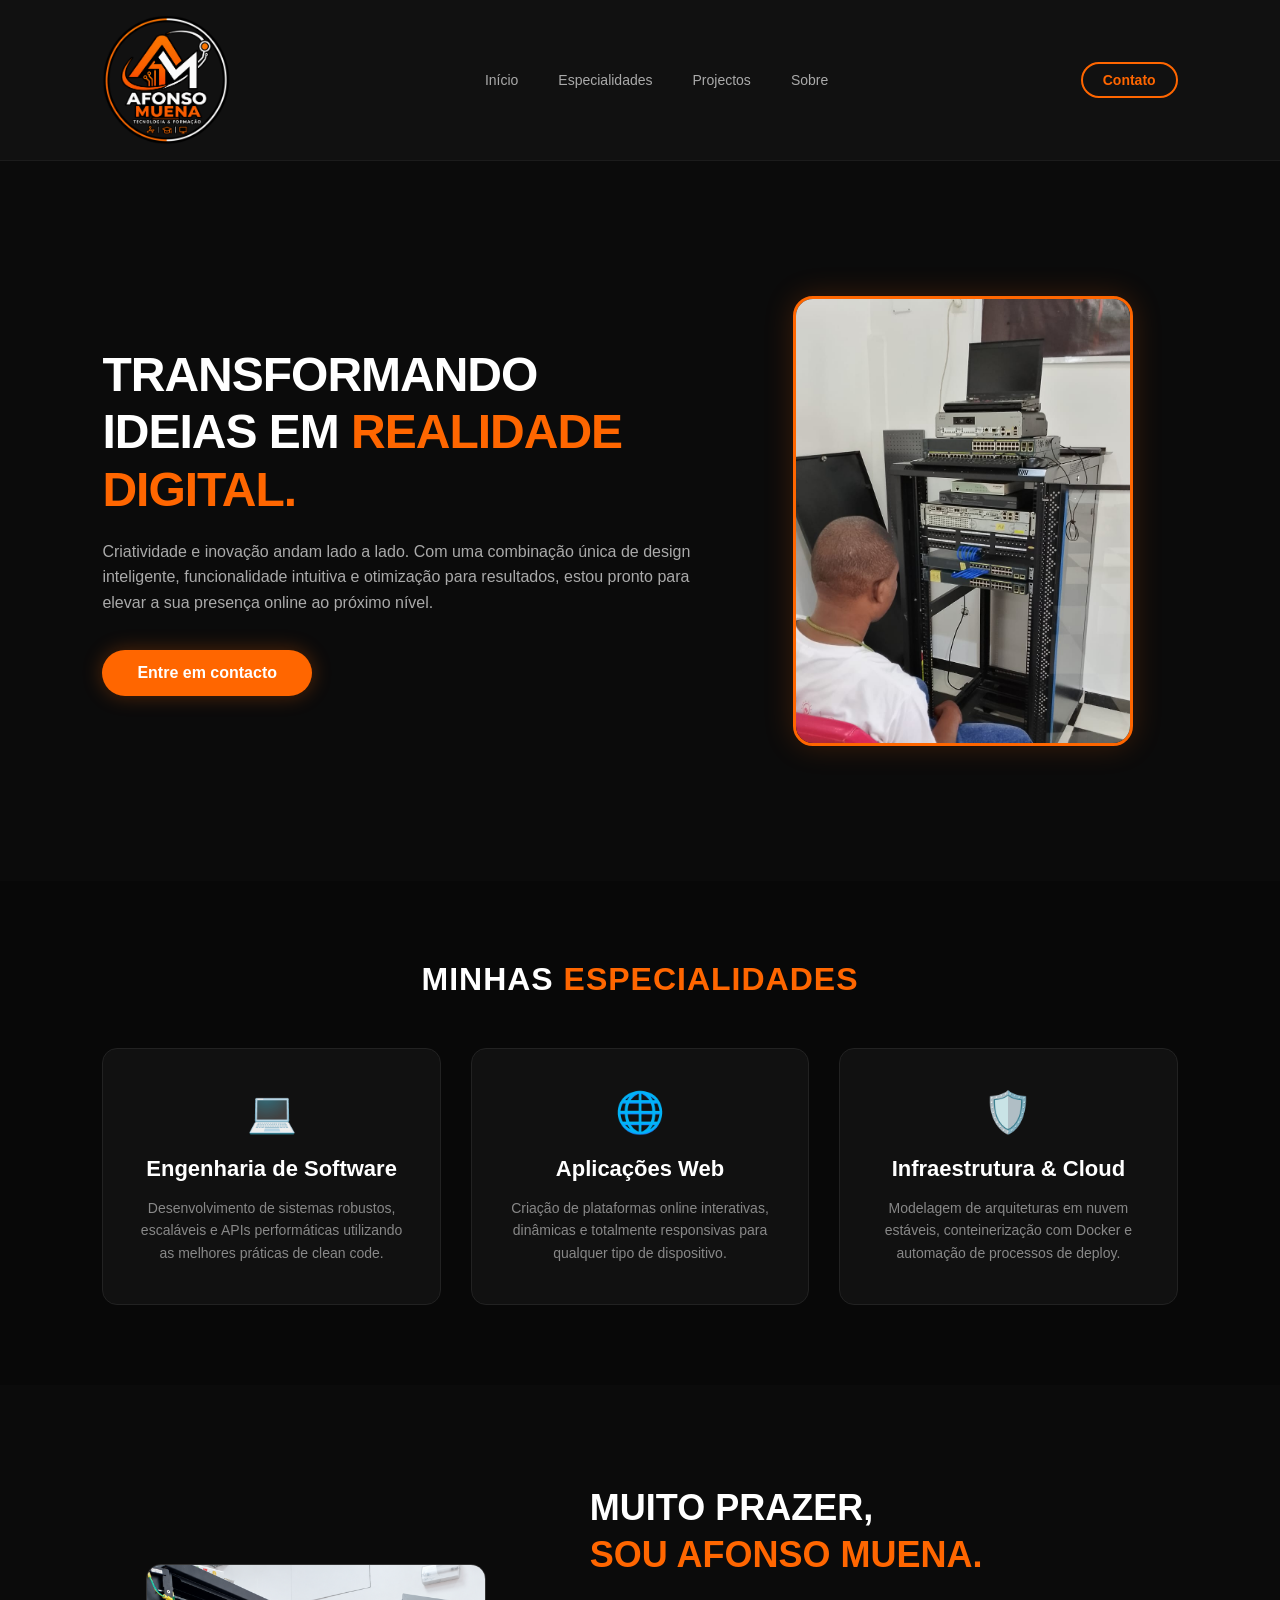
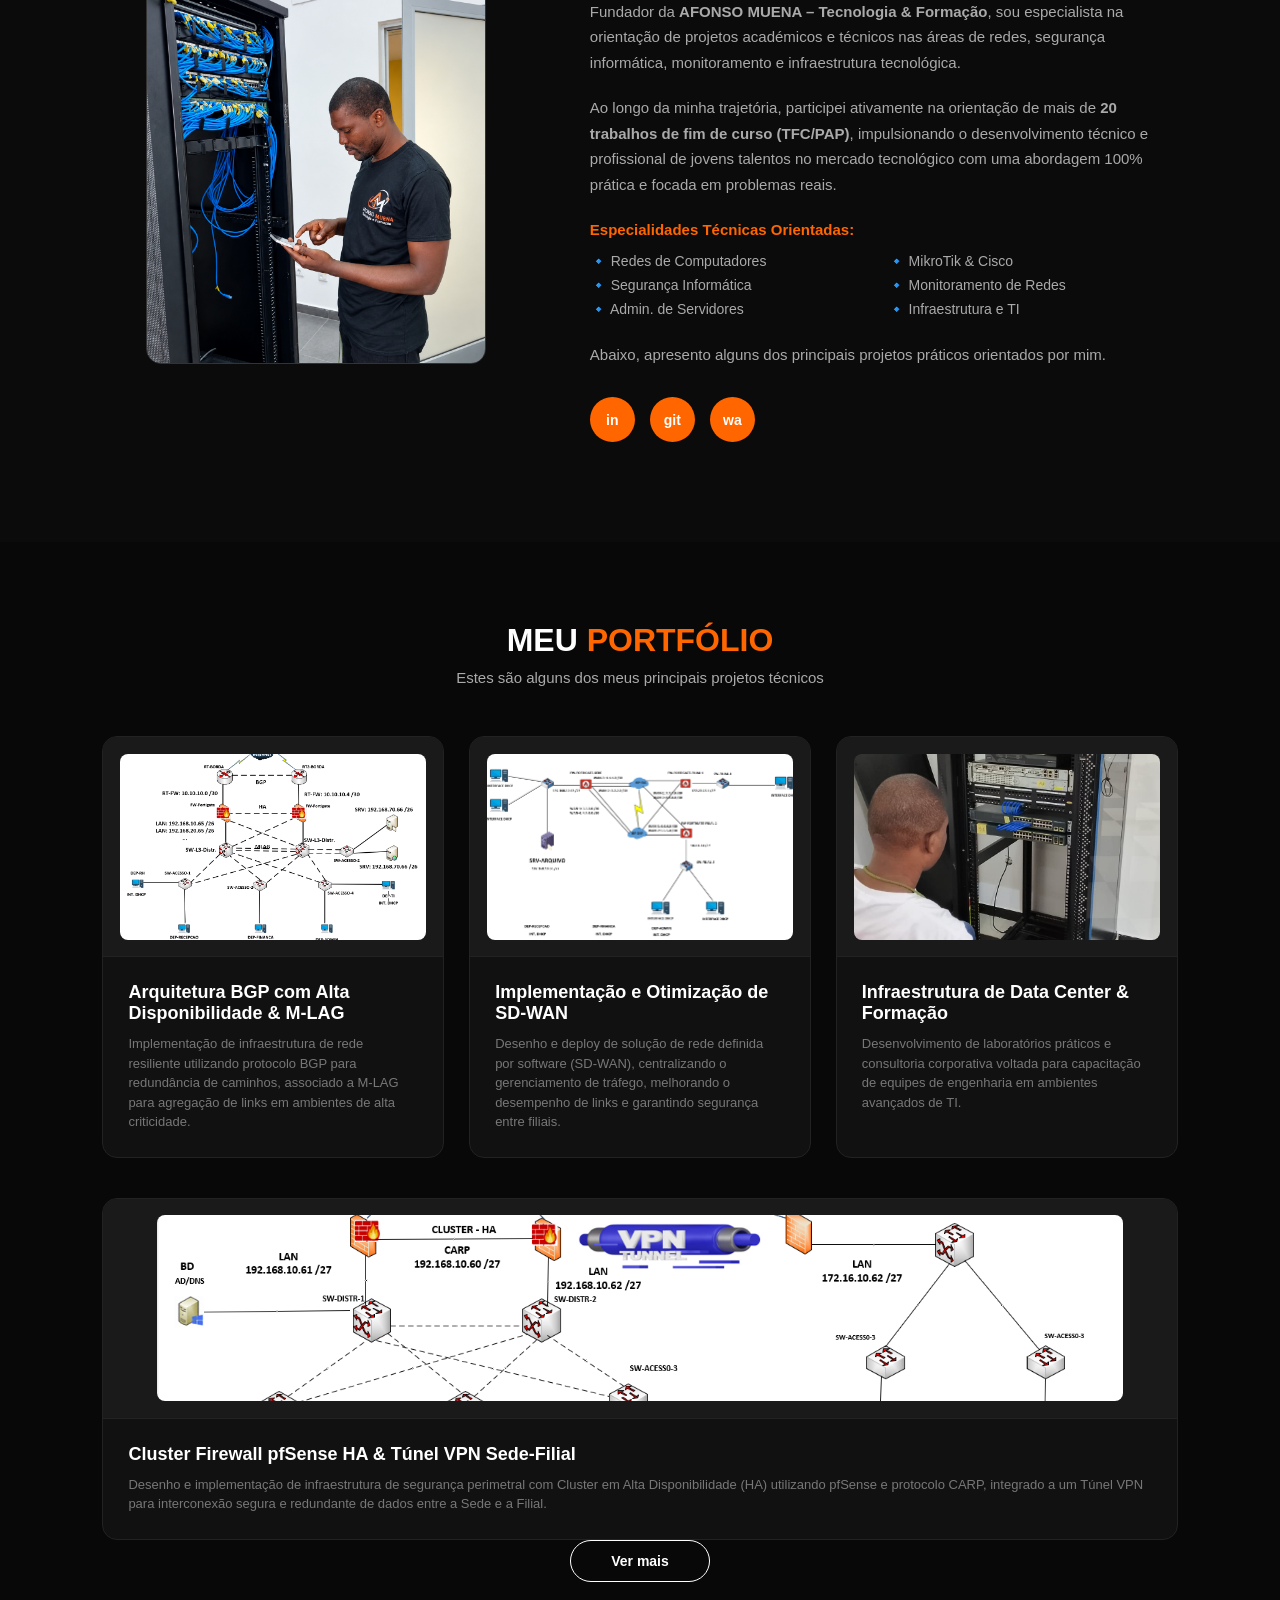
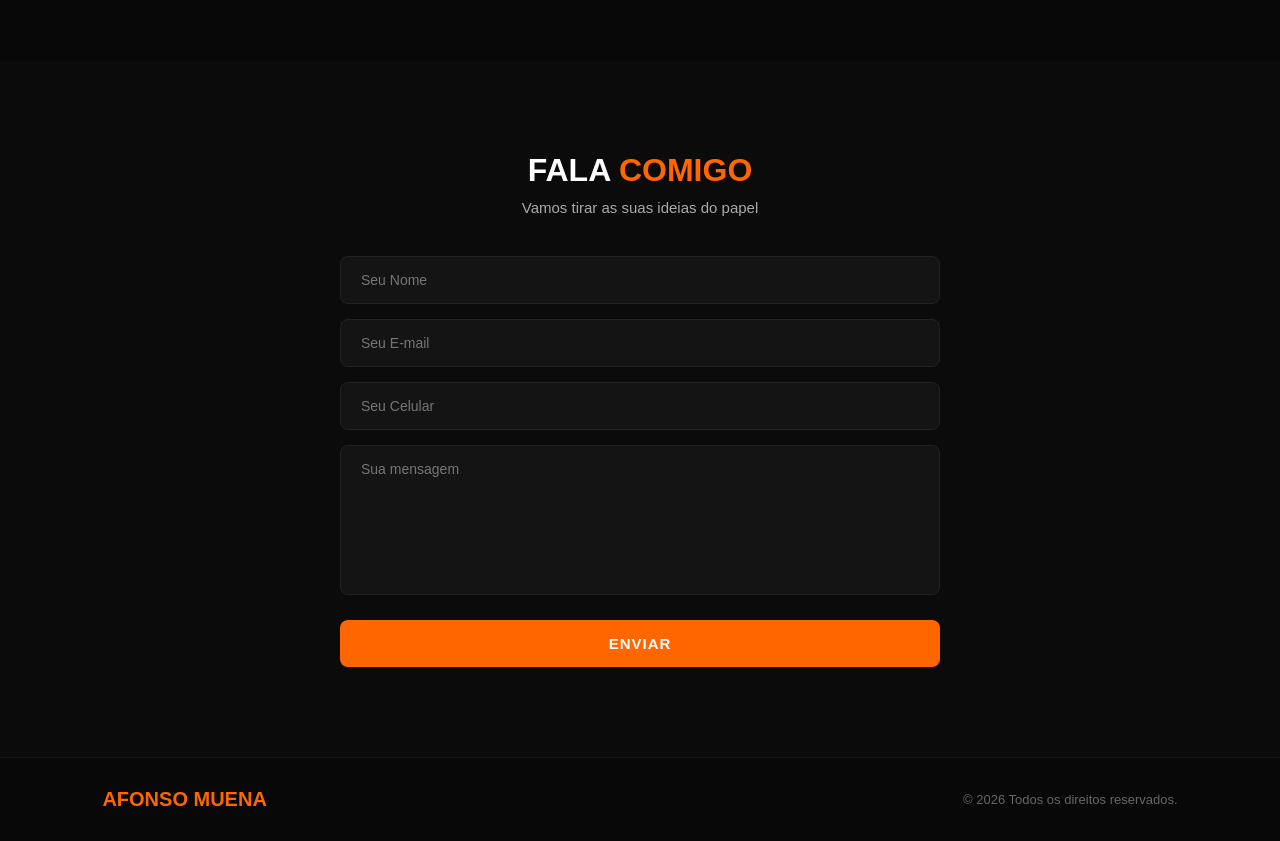
==== index.html @ 589cf961 "Update index.html" ====
<!DOCTYPE html>
<html lang="pt-br">
<head>
    <meta charset="UTF-8">
    <meta name="viewport" content="width=device-width, initial-scale=1.0">
    <title>AFONSO MUENA - Tecnologia & Formação</title>
    <link rel="stylesheet" href="style.css">
</head>
<body id="inicio">
    
        <!-- CABEÇALHO CORRIGIDO COM ÂNCORAS -->
    <header>
        <div class="interface"> 
            <div class="logo">
                <a href="#inicio">
                    <img src="images/imagem.png" alt="Logo da Afonso MUENA - Tecnologia">
                </a>
            </div>
        </div>

        <!-- Os links agora apontam exatamente para os IDs das seções de baixo -->
        <nav class="Menu-Desktop">
            <ul>
                <li><a href="#inicio">Início</a></li>
                <li><a href="#especialidades">Especialidades</a></li>
                <li><a href="#portfolio">Projectos</a></li>
                <li><a href="#sobre">Sobre</a></li>
            </ul>
        </nav>

        <div class="btn-contato"> 
            <a href="#contato">
                <button type="button">Contato</button>
            </a>
        </div>
    </header>

    <main>
        <!-- SEÇÃO PRINCIPAL (HERO) -->
        <section class="hero-section">
            <div class="hero-text">
                <h1>TRANSFORMANDO IDEIAS EM <span>REALIDADE DIGITAL.</span></h1>
                <p>Criatividade e inovação andam lado a lado. Com uma combinação única de design inteligente, funcionalidade intuitiva e otimização para resultados, estou pronto para elevar a sua presença online ao próximo nível.</p>
                <!-- Botão configurado para rolar direto até o formulário -->
                <a href="#contato">
                    <button class="btn-hero" type="button">Entre em contacto</button>
                </a>
            </div>

            <div class="hero-image">
                <div class="profile-bg">
                    <img src="images/perfil.png" alt="Afonso Muena trabalhando com infraestrutura de TI">
                </div>
            </div>
        </section>


        <section class="especialidades-section" id="especialidades">
            <h2>MINHAS <span>ESPECIALIDADES</span></h2>
            <div class="cards-container">
                <div class="card">
                    <div class="icon">💻</div>
                    <h3>Engenharia de Software</h3>
                    <p>Desenvolvimento de sistemas robustos, escaláveis e APIs performáticas utilizando as melhores práticas de clean code.</p>
                </div>
                <div class="card">
                    <div class="icon">🌐</div>
                    <h3>Aplicações Web</h3>
                    <p>Criação de plataformas online interativas, dinâmicas e totalmente responsivas para qualquer tipo de dispositivo.</p>
                </div>
                <div class="card">
                    <div class="icon">🛡️</div>
                    <h3>Infraestrutura & Cloud</h3>
                    <p>Modelagem de arquiteturas em nuvem estáveis, conteinerização com Docker e automação de processos de deploy.</p>
                </div>
            </div>
        </section>

                <!-- SEÇÃO SOBRE (SOBRE O CEO) -->
                <!-- SEÇÃO SOBRE COM LINKS CONFIGURADOS -->
        <section class="sobre-section" id="sobre">
            <div class="sobre-image">
                <div class="sobre-img-container">
                    <img src="images/perfil2.png" alt="Afonso Muena - Engenheiro Informático e de Redes">
                </div>
            </div>

            <div class="sobre-text">
                <h2>MUITO PRAZER,<br><span>SOU AFONSO MUENA.</span></h2>
               <p>Fundador da <strong>AFONSO MUENA – Tecnologia & Formação</strong>, sou especialista na orientação de projetos académicos e técnicos nas áreas de redes, segurança informática, monitoramento e infraestrutura tecnológica.</p>
                <p>Ao longo da minha trajetória, participei ativamente na orientação de mais de <strong>20 trabalhos de fim de curso (TFC/PAP)</strong>, impulsionando o desenvolvimento técnico e profissional de jovens talentos no mercado tecnológico com uma abordagem 100% prática e focada em problemas reais.</p>
                
                <p style="margin-bottom: 10px; color: #ff6600; font-weight: 600;">Especialidades Técnicas Orientadas:</p>
                <ul style="list-style: none; display: grid; grid-template-columns: 1fr 1fr; gap: 8px; color: #aaaaaa; font-size: 14px; margin-bottom: 25px;">
                    <li>🔹 Redes de Computadores</li>
                    <li>🔹 MikroTik & Cisco</li>
                    <li>🔹 Segurança Informática</li>
                    <li>🔹 Monitoramento de Redes</li>
                    <li>🔹 Admin. de Servidores</li>
                    <li>🔹 Infraestrutura e TI</li>
                </ul>

                <p>Abaixo, apresento alguns dos principais projetos práticos orientados por mim.</p>

               <div class="social-icons">
                    <!-- Links das suas redes sociais -->
                    <a href="https://linkedin.com" target="_blank" title="LinkedIn">in</a>
                    <a href="https://github.com" target="_blank" title="GitHub">git</a>
                    
                    <!-- Link do WhatsApp oficial sem erros com o seu número de Angola -->
                    <a href="https://wa.me/244937563681" target="_blank" title="WhatsApp">wa</a>
                </div>

            </div>
        </section>



                <section class="portfolio-section" id="portfolio">
            <h2>MEU <span>PORTFÓLIO</span></h2>
            <p class="portfolio-subtitle">Estes são alguns dos meus principais projetos técnicos</p>
            
            <div class="portfolio-grid">
                <!-- Projeto 1: BGP & HA -->
                <div class="portfolio-item">
                    <div class="portfolio-thumb">
                        <img src="images/proj1.png" alt="Topologia BGP, Alta Disponibilidade e M-LAG">
                    </div>
                    <div class="portfolio-content">
                        <h3>Arquitetura BGP com Alta Disponibilidade & M-LAG</h3>
                        <p>Implementação de infraestrutura de rede resiliente utilizando protocolo BGP para redundância de caminhos, associado a M-LAG para agregação de links em ambientes de alta criticidade.</p>
                    </div>
                </div>

                <!-- Projeto 2: SD-WAN -->
                <div class="portfolio-item">
                    <div class="portfolio-thumb">
                        <img src="images/proj2.png" alt="Topologia de Rede SD-WAN">
                    </div>
                    <div class="portfolio-content">
                        <h3>Implementação e Otimização de SD-WAN</h3>
                        <p>Desenho e deploy de solução de rede definida por software (SD-WAN), centralizando o gerenciamento de tráfego, melhorando o desempenho de links e garantindo segurança entre filiais.</p>
                    </div>
                </div>

                <!-- Projeto 3: Formação/TI (Mantido como um terceiro pilar para o layout) -->
                <div class="portfolio-item">
                    <div class="portfolio-thumb">
                        <img src="images/perfil.png" alt="Infraestrutura e Formação Tecnológica">
                    </div>
                    <div class="portfolio-content">
                        <h3>Infraestrutura de Data Center & Formação</h3>
                        <p>Desenvolvimento de laboratórios práticos e consultoria corporativa voltada para capacitação de equipes de engenharia em ambientes avançados de TI.</p>
                    </div>
                </div>
            </div>
            <!-- Projeto 3: Cluster pfSense HA & VPN Sede-Filial -->
                <div class="portfolio-item">
                    <div class="portfolio-thumb">
                        <img src="images/proj3.png" alt="Topologia Cluster HA pfSense e Túnel VPN Sede-Filial">
                    </div>
                    <div class="portfolio-content">
                        <h3>Cluster Firewall pfSense HA & Túnel VPN Sede-Filial</h3>
                        <p>Desenho e implementação de infraestrutura de segurança perimetral com Cluster em Alta Disponibilidade (HA) utilizando pfSense e protocolo CARP, integrado a um Túnel VPN para interconexão segura e redundante de dados entre a Sede e a Filial.</p>
                    </div>
                </div>


            <button class="btn-ver-mais" type="button">Ver mais</button>
        </section>

        <section class="contato-section" id="contato">
            <h2>FALA <span>COMIGO</span></h2>
            <p>Vamos tirar as suas ideias do papel</p>
            
            <!-- Formulário configurado com o serviço FormSubmit conectado ao seu Gmail -->
            <form class="form-container" action="https://formsubmit.co" method="POST">
                
                <!-- Configurações extras obrigatórias do serviço -->
                <input type="hidden" name="_next" value="https://github.io">
                <input type="hidden" name="_captcha" value="false">

                <!-- Campos do formulário -->
                <input type="text" name="nome" placeholder="Seu Nome" required>
                <input type="email" name="email" placeholder="Seu E-mail" required>
                <input type="tel" name="celular" placeholder="Seu Celular">
                <textarea name="mensagem" placeholder="Sua mensagem" required></textarea>
                
                <button class="btn-enviar" type="submit">Enviar</button>
            </form>
        </section>
    </main>

    <footer>
        <div class="footer-logo">AFONSO MUENA</div>
        <p>&copy; 2026 Todos os direitos reservados.</p>
    </footer>

</body>
</html>
---- style.css ----
/* ==========================================================================
   CONFIGURAÇÕES GERAIS, CABEÇALHO E HERO
   ========================================================================== */
* {
    margin: 0;
    padding: 0;
    box-sizing: border-box;
    font-family: 'Segoe UI', Tahoma, Geneva, Verdana, sans-serif;
    scroll-behavior: smooth;
}

body {
    background-color: #0b0b0b;
    color: #ffffff;
    overflow-x: hidden;
}

header {
    display: flex;
    align-items: center;
    justify-content: space-between;
    padding: 15px 8%;
    background-color: #111111;
    border-bottom: 1px solid #1c1c1c;
    position: sticky;
    top: 0;
    z-index: 1000;
}

.logo img {
    max-width: 130px; 
    height: auto;
    display: block;
}

.Menu-Desktop ul {
    display: flex;
    list-style: none;
}

.Menu-Desktop ul li {
    margin: 0 20px;
}

.Menu-Desktop ul li a {
    color: #aaaaaa;
    text-decoration: none;
    font-size: 14px;
    font-weight: 500;
    transition: color 0.3s ease;
}

.Menu-Desktop ul li a:hover {
    color: #ff6600;
}

.btn-contato button {
    background-color: transparent;
    color: #ff6600;
    border: 2px solid #ff6600;
    padding: 8px 20px;
    font-size: 14px;
    font-weight: 600;
    border-radius: 30px;
    cursor: pointer;
    transition: all 0.3s ease;
}

.btn-contato button:hover {
    background-color: #ff6600;
    color: #ffffff;
    box-shadow: 0 0 15px rgba(255, 102, 0, 0.4);
}

.hero-section {
    display: flex;
    align-items: center;
    justify-content: space-between;
    padding: 80px 8%;
    min-height: 80vh;
    gap: 40px;
}

.hero-text {
    max-width: 55%;
}

.hero-text h1 {
    font-size: 48px;
    font-weight: 800;
    line-height: 1.2;
    margin-bottom: 20px;
    letter-spacing: -1px;
}

.hero-text h1 span {
    color: #ff6600;
}

.hero-text p {
    color: #aaaaaa;
    font-size: 16px;
    line-height: 1.6;
    margin-bottom: 35px;
}

.btn-hero {
    background-color: #ff6600;
    color: #ffffff;
    border: none;
    padding: 14px 35px;
    font-size: 16px;
    font-weight: 700;
    border-radius: 30px;
    cursor: pointer;
    box-shadow: 0 0 20px rgba(255, 102, 0, 0.3);
    transition: background 0.3s ease, transform 0.2s ease;
}

.btn-hero:hover {
    background-color: #e65c00;
    transform: translateY(-2px);
}

.hero-image {
    display: flex;
    justify-content: center;
    align-items: center;
    width: 40%;
}

.profile-bg {
    width: 340px;
    height: 450px;
    background-color: #111111;
    border: 3px solid #ff6600;
    border-radius: 20px;
    overflow: hidden;
    box-shadow: 0 0 30px rgba(255, 102, 0, 0.2);
}

.profile-bg img {
    width: 100%;
    height: 100%;
    object-fit: cover;
    object-position: center top;
}

/* ==========================================================================
   SEÇÕES ESPECIALIDADES, SOBRE, PORTFÓLIO E CONTACTO
   ========================================================================== */
.especialidades-section {
    padding: 80px 8%;
    text-align: center;
    background-color: #080808;
}

.especialidades-section h2 {
    font-size: 32px;
    font-weight: 700;
    margin-bottom: 50px;
    letter-spacing: 1px;
}

.especialidades-section h2 span {
    color: #ff6600;
}

.cards-container {
    display: flex;
    justify-content: space-between;
    gap: 30px;
    flex-wrap: wrap;
}

.card {
    background-color: #111111;
    border: 1px solid #222222;
    border-radius: 15px;
    padding: 40px 30px;
    flex: 1;
    min-width: 250px;
    transition: all 0.3s ease;
    text-align: center;
}

.card:hover {
    border-color: #ff6600;
    transform: translateY(-5px);
    box-shadow: 0 10px 20px rgba(255, 102, 0, 0.05);
}

.card .icon {
    font-size: 40px;
    color: #ff6600;
    margin-bottom: 20px;
}

.card h3 {
    font-size: 22px;
    margin-bottom: 15px;
    font-weight: 600;
}

.card p {
    color: #888888;
    font-size: 14px;
    line-height: 1.6;
}

.sobre-section {
    display: flex;
    align-items: center;
    justify-content: space-between;
    padding: 100px 8%;
    background-color: #0b0b0b;
    gap: 60px;
}

.sobre-image {
    width: 40%;
    display: flex;
    justify-content: center;
}

.sobre-img-container {
    width: 340px;
    height: 400px;
    background-color: #1e1e1e;
    border-radius: 15px;
    overflow: hidden;
    border: 1px solid #333;
}

.sobre-img-container img {
    width: 100%;
    height: 100%;
    object-fit: cover;
}

.sobre-text {
    width: 55%;
}

.sobre-text h2 {
    font-size: 36px;
    font-weight: 800;
    line-height: 1.3;
    margin-bottom: 20px;
}

.sobre-text h2 span {
    color: #ff6600;
}

.sobre-text p {
    color: #aaaaaa;
    font-size: 15px;
    line-height: 1.7;
    margin-bottom: 20px;
}

.social-icons {
    display: flex;
    gap: 15px;
    margin-top: 30px;
}

.social-icons a {
    display: flex;
    align-items: center;
    justify-content: center;
    width: 45px;
    height: 45px;
    background-color: #ff6600;
    color: #ffffff;
    border-radius: 50%;
    text-decoration: none;
    font-weight: bold;
    font-size: 14px;
    transition: all 0.3s ease;
}

.social-icons a:hover {
    background-color: #ffffff;
    color: #ff6600;
    transform: scale(1.1);
}

.portfolio-section {
    padding: 80px 8%;
    text-align: center;
    background-color: #080808;
}

.portfolio-section h2 {
    font-size: 32px;
    font-weight: 700;
    margin-bottom: 10px;
}

.portfolio-section h2 span {
    color: #ff6600;
}

.portfolio-subtitle {
    color: #aaaaaa;
    font-size: 15px;
    margin-bottom: 50px;
}

.portfolio-grid {
    display: flex;
    justify-content: space-between;
    gap: 25px;
    flex-wrap: wrap;
    margin-bottom: 40px;
}

.portfolio-item {
    background-color: #111111;
    border: 1px solid #222222;
    border-radius: 15px;
    overflow: hidden;
    flex: 1;
    min-width: 280px;
    transition: all 0.3s ease;
}

.portfolio-item:hover {
    transform: translateY(-5px);
    border-color: #ff6600;
}

.portfolio-thumb {
    width: 100%;
    height: 220px;
    background-color: #1a1a1a;
    border-bottom: 1px solid #222;
    overflow: hidden;
    display: flex;
    align-items: center;
    justify-content: center;
}

.portfolio-thumb img {
    width: 90%;
    height: 85%;
    object-fit: cover;
    border-radius: 8px;
}

.portfolio-content {
    padding: 25px;
    text-align: left;
}

.portfolio-content h3 {
    font-size: 18px;
    margin-bottom: 10px;
}

.portfolio-content p {
    color: #777777;
    font-size: 13px;
    line-height: 1.5;
}

.btn-ver-mais {
    background-color: transparent;
    color: #ffffff;
    border: 1px solid #ffffff;
    padding: 12px 40px;
    font-size: 14px;
    font-weight: 600;
    border-radius: 30px;
    cursor: pointer;
    transition: all 0.3s ease;
}

.btn-ver-mais:hover {
    background-color: #ffffff;
    color: #000000;
}

.contato-section {
    padding: 90px 8%;
    background-color: #0b0b0b;
    text-align: center;
}

.contato-section h2 {
    font-size: 32px;
    font-weight: 700;
    margin-bottom: 10px;
}

.contato-section h2 span {
    color: #ff6600;
}

.contato-section p {
    color: #aaaaaa;
    font-size: 15px;
    margin-bottom: 40px;
}

.form-container {
    max-width: 600px;
    margin: 0 auto;
    display: flex;
    flex-direction: column;
    gap: 15px;
}

.form-container input, .form-container textarea {
    width: 100%;
    padding: 15px 20px;
    background-color: #141414;
    border: 1px solid #222222;
    border-radius: 8px;
    color: #ffffff;
    font-size: 14px;
    outline: none;
    transition: border-color 0.3s ease;
}

.form-container input:focus, .form-container textarea:focus {
    border-color: #ff6600;
}

.form-container textarea {
    height: 150px;
    resize: none;
}

.btn-enviar {
    background-color: #ff6600;
    color: #ffffff;
    border: none;
    padding: 15px;
    font-size: 15px;
    font-weight: 700;
    border-radius: 8px;
    cursor: pointer;
    text-transform: uppercase;
    letter-spacing: 1px;
    transition: background 0.3s ease;
    margin-top: 10px;
}

.btn-enviar:hover {
    background-color: #e65c00;
}

footer {
    background-color: #080808;
    padding: 30px 8%;
    display: flex;
    justify-content: space-between;
    align-items: center;
    border-top: 1px solid #141414;
    flex-wrap: wrap;
    gap: 20px;
}

footer .footer-logo {
    font-size: 20px;
    font-weight: 800;
    color: #ff6600;
}

footer p {
    color: #666666;
    font-size: 13px;
}

/* ==========================================================================
   RESPONSIVIDADE COMPLETA PARA TELEMÓVEL
   ========================================================================== */
@media (max-width: 768px) {
    header {
        flex-direction: column;
        padding: 15px 5%;
        gap: 15px;
        text-align: center;
    }

    .Menu-Desktop ul {
        flex-wrap: wrap;
        justify-content: center;
        gap: 10px;
    }

    .Menu-Desktop ul li {
        margin: 0 10px;
    }

    .hero-section {
        flex-direction: column-reverse; /* Foto vai para cima, texto para baixo */
        padding: 40px 5%;
        text-align: center;
        gap: 30px;
    }

    .hero-text {
        max-width: 100%;
    }

    .hero-text h1 {
        font-size: 32px;
    }

    .hero-image {
        width: 100%;
    }

    .profile-bg {
        width: 260px;
        height: 350px;
    }

    .especialidades-section {
        padding: 50px 5%;
    }

    .cards-container {
        flex-direction: column;
        gap: 20px;
    }

    .sobre-section {
        flex-direction: column;
        padding: 50px 5%;
        text-align: center;
        gap: 30px;
    }

    .sobre-image, .sobre-text {
        width: 100%;
    }

    .sobre-img-container {
        width: 260px;
        height: 320px;
    }

    .social-icons {
        justify-content: center;
    }

    .portfolio-section {
        padding: 50px 5%;
    }

    .portfolio-grid {
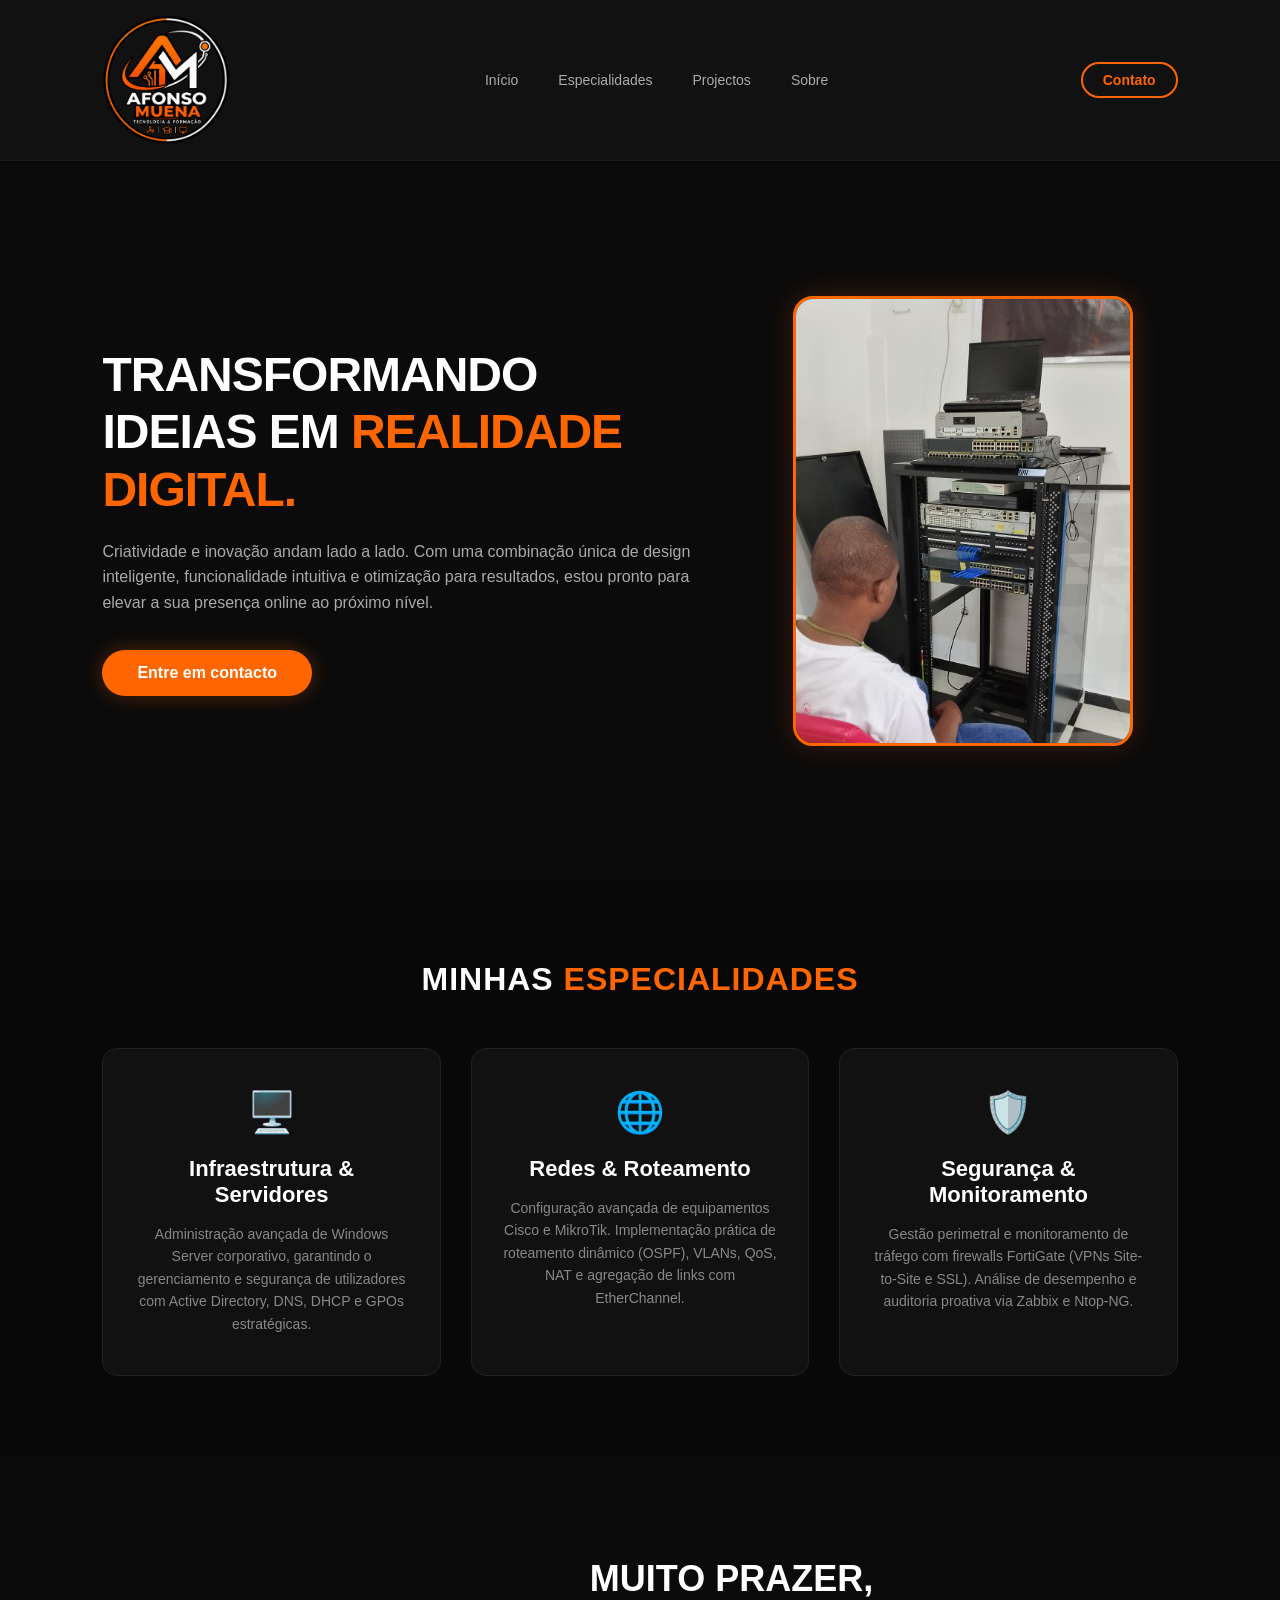
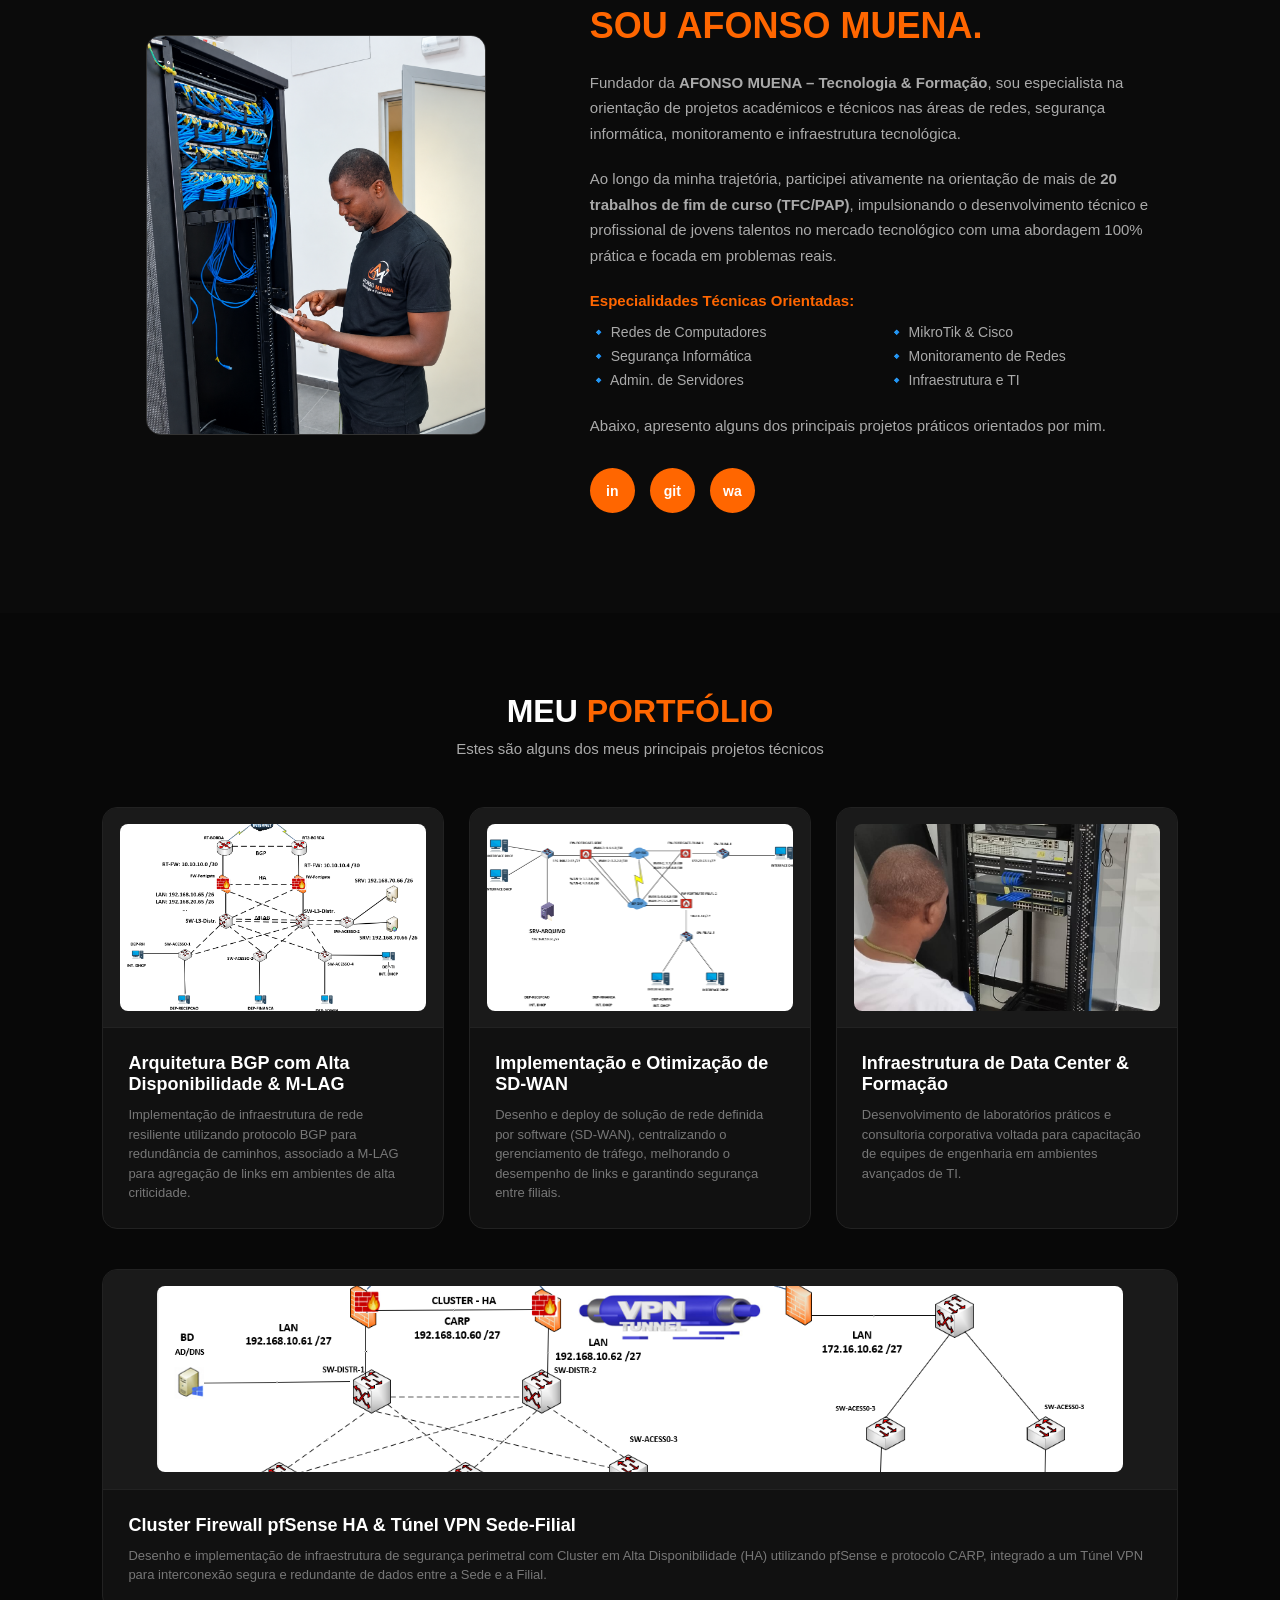
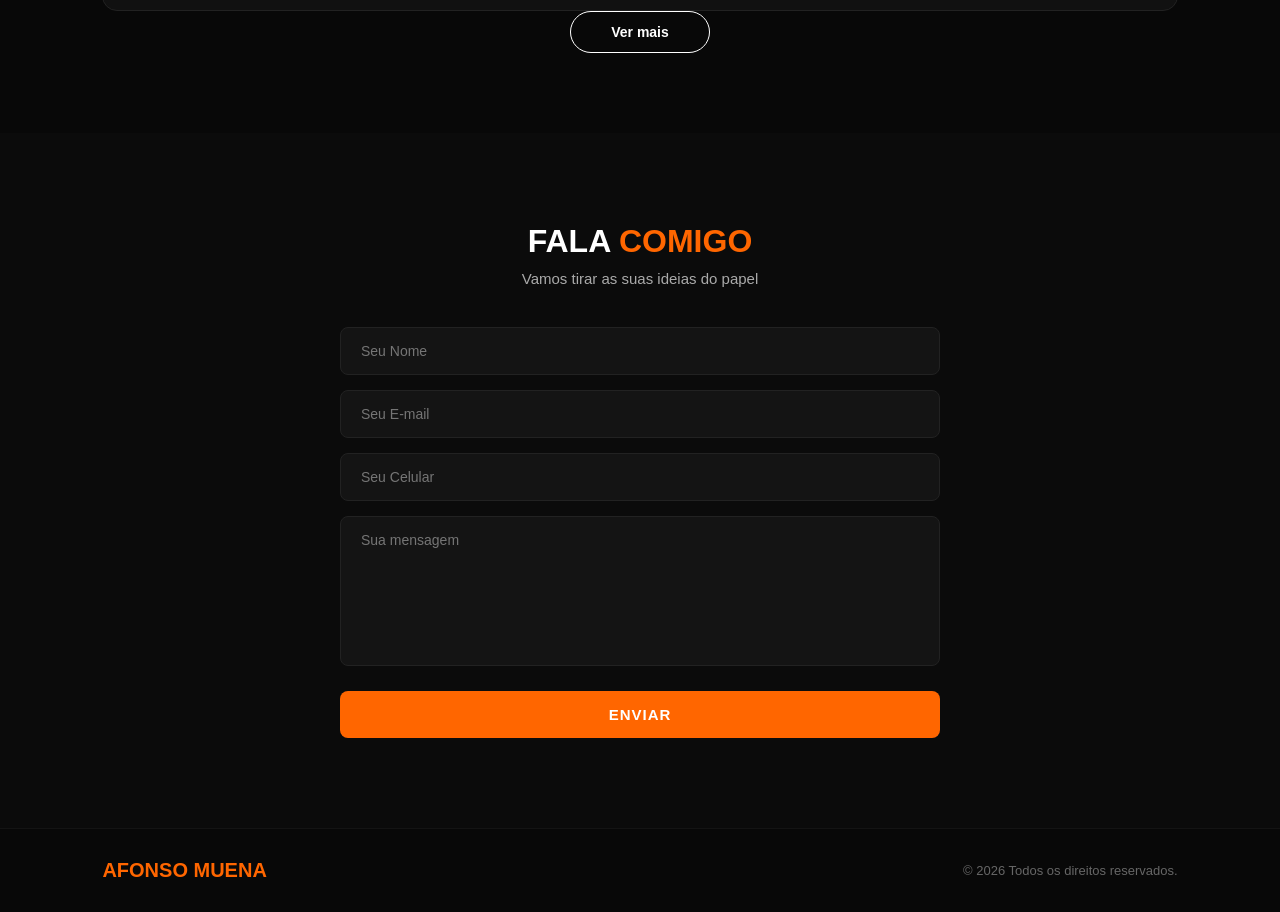
==== commit 06aac54c: "Update index.html" ====
--- a/index.html
+++ b/index.html
@@ -54,24 +54,30 @@
             </div>
         </section>
 
-
+                <!-- SEÇÃO MINHAS ESPECIALIDADES TOTALMENTE ALINHADA COM O SEU CV -->
         <section class="especialidades-section" id="especialidades">
             <h2>MINHAS <span>ESPECIALIDADES</span></h2>
+            
             <div class="cards-container">
+                <!-- Card 1: Infraestrutura e Servidores -->
                 <div class="card">
-                    <div class="icon">💻</div>
-                    <h3>Engenharia de Software</h3>
-                    <p>Desenvolvimento de sistemas robustos, escaláveis e APIs performáticas utilizando as melhores práticas de clean code.</p>
-                </div>
+                    <div class="icon">🖥️</div>
+                    <h3>Infraestrutura & Servidores</h3>
+                    <p>Administração avançada de Windows Server corporativo, garantindo o gerenciamento e segurança de utilizadores com Active Directory, DNS, DHCP e GPOs estratégicas.</p>
+                </div>
+
+                <!-- Card 2: Engenharia de Redes & Roteamento -->
                 <div class="card">
                     <div class="icon">🌐</div>
-                    <h3>Aplicações Web</h3>
-                    <p>Criação de plataformas online interativas, dinâmicas e totalmente responsivas para qualquer tipo de dispositivo.</p>
-                </div>
+                    <h3>Redes & Roteamento</h3>
+                    <p>Configuração avançada de equipamentos Cisco e MikroTik. Implementação prática de roteamento dinâmico (OSPF), VLANs, QoS, NAT e agregação de links com EtherChannel.</p>
+                </div>
+
+                <!-- Card 3: Segurança Digital & Monitoramento -->
                 <div class="card">
                     <div class="icon">🛡️</div>
-                    <h3>Infraestrutura & Cloud</h3>
-                    <p>Modelagem de arquiteturas em nuvem estáveis, conteinerização com Docker e automação de processos de deploy.</p>
+                    <h3>Segurança & Monitoramento</h3>
+                    <p>Gestão perimetral e monitoramento de tráfego com firewalls FortiGate (VPNs Site-to-Site e SSL). Análise de desempenho e auditoria proativa via Zabbix e Ntop-NG.</p>
                 </div>
             </div>
         </section>
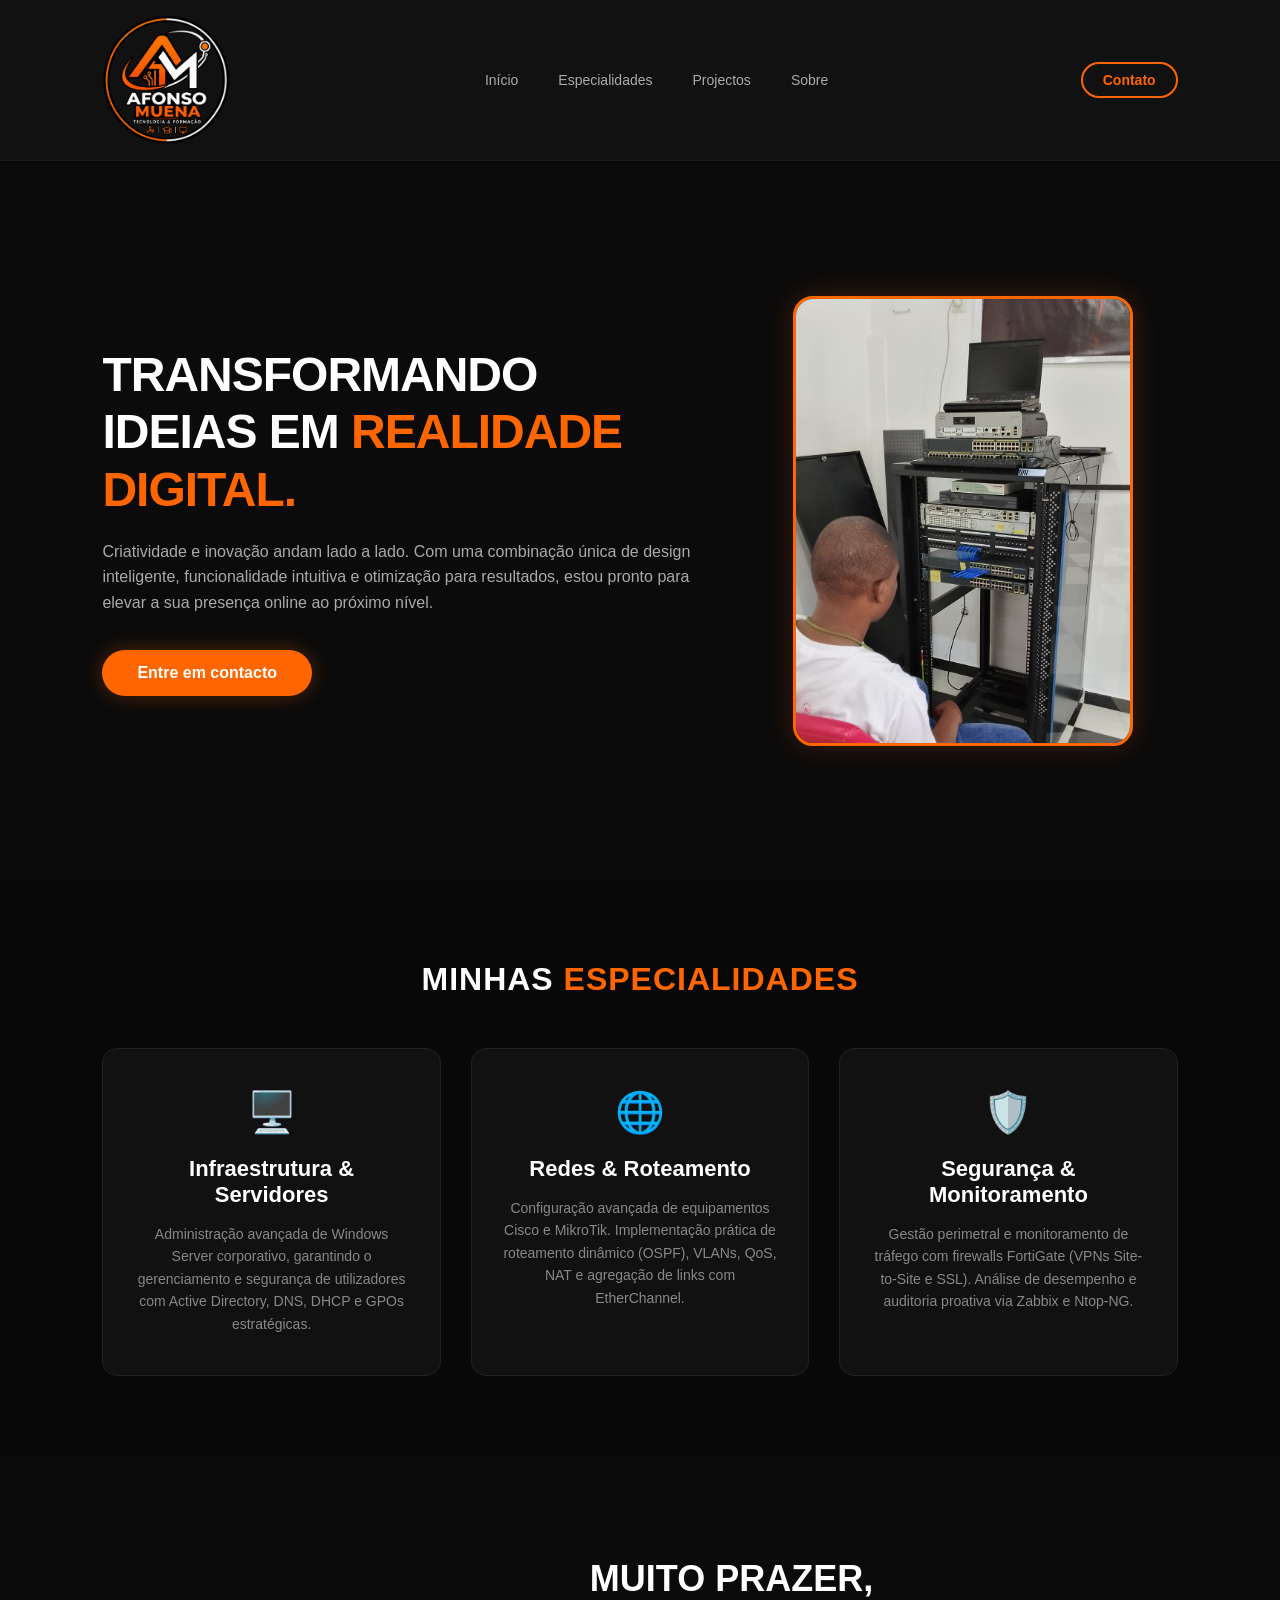
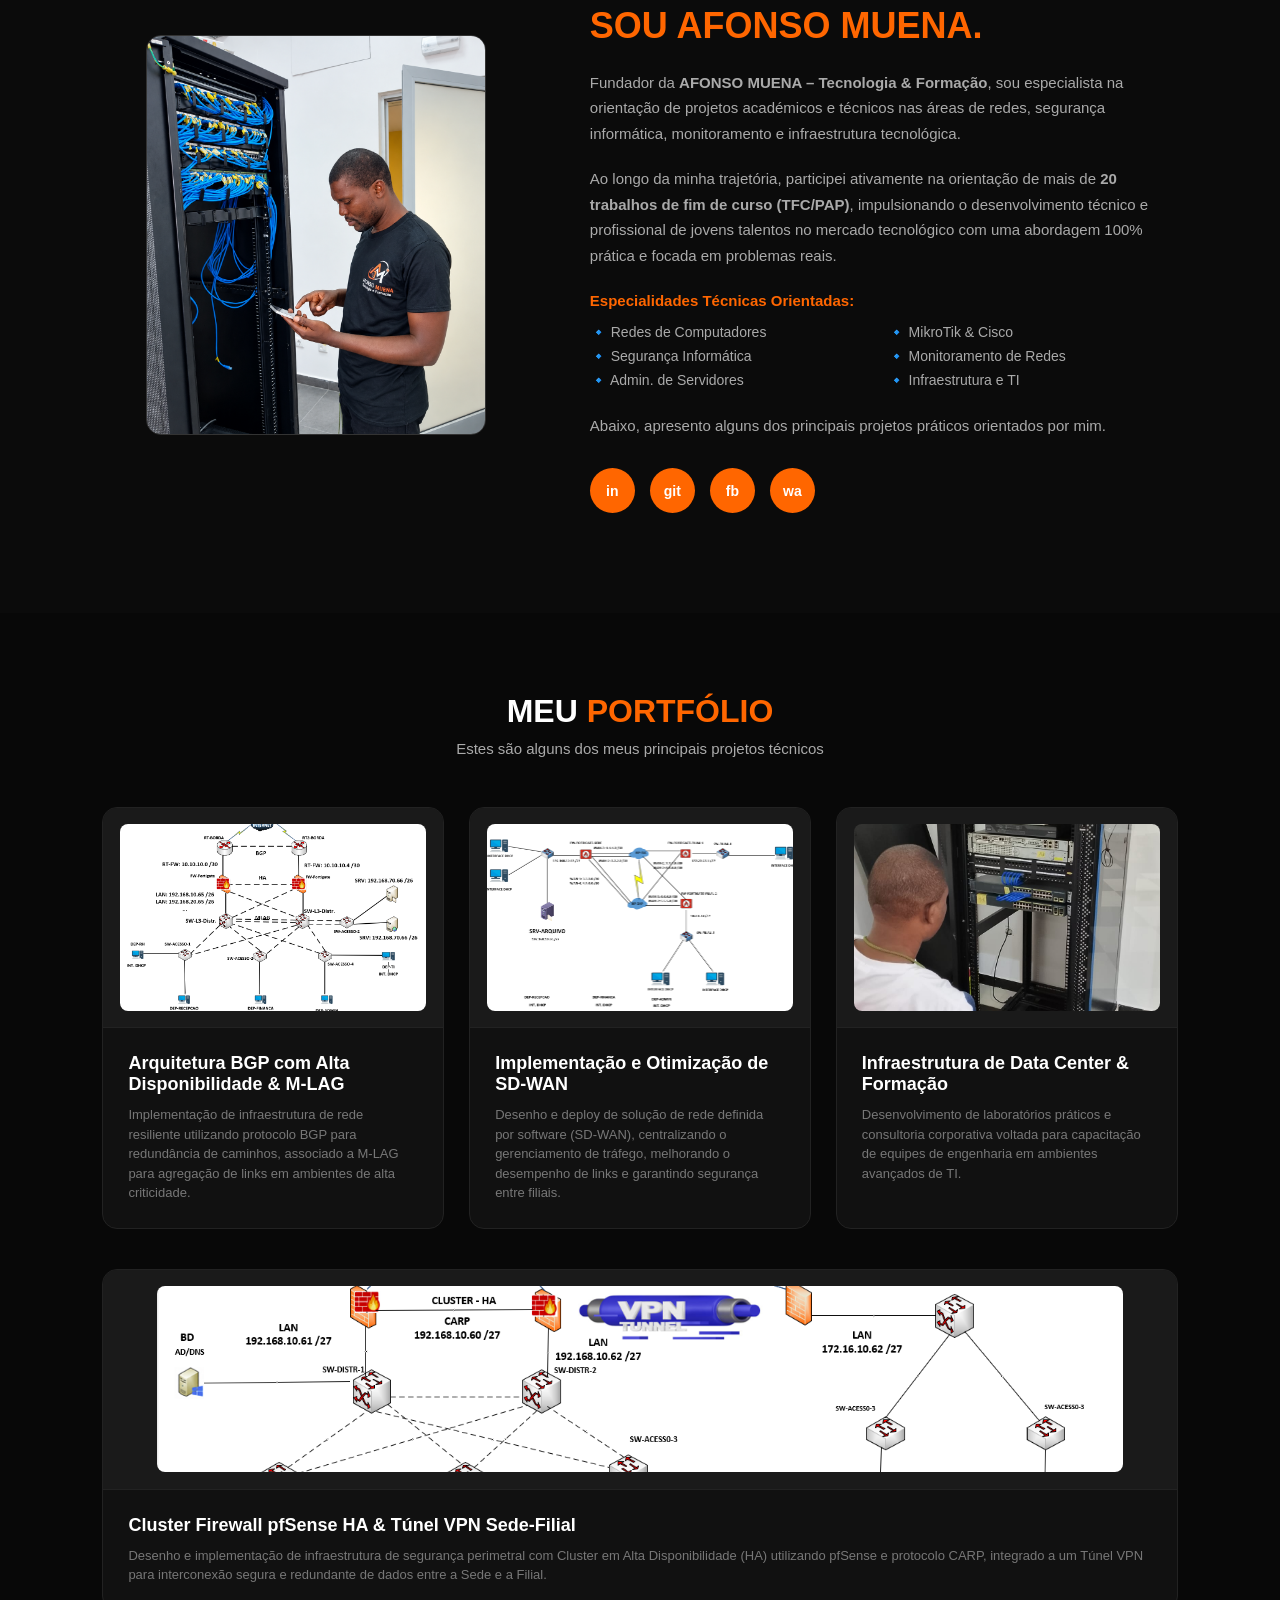
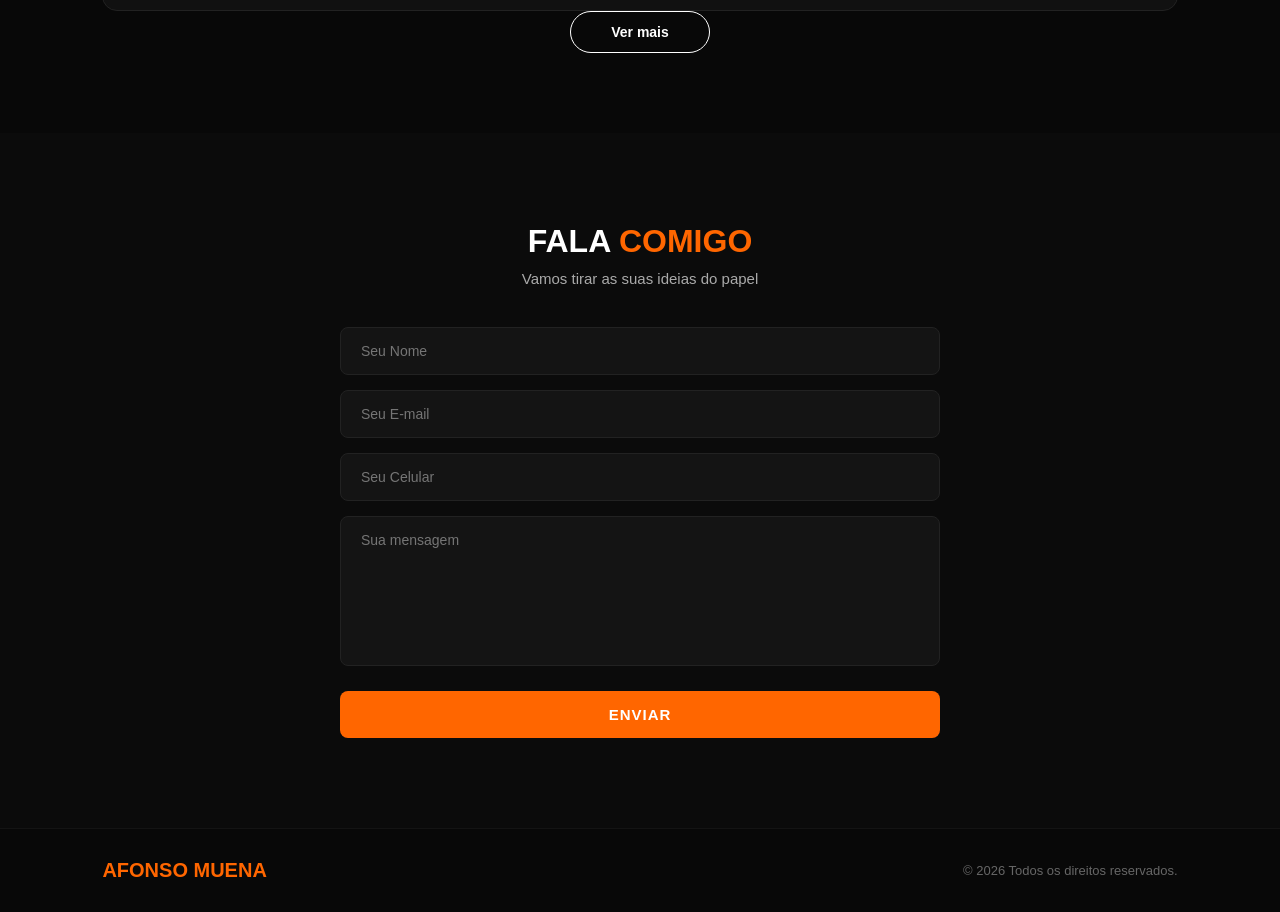
==== commit 1ad90c07: "Update index.html" ====
--- a/index.html
+++ b/index.html
@@ -112,7 +112,8 @@
                     <!-- Links das suas redes sociais -->
                     <a href="https://linkedin.com" target="_blank" title="LinkedIn">in</a>
                     <a href="https://github.com" target="_blank" title="GitHub">git</a>
-                    
+                    <!-- Nova bolinha do Facebook adicionada e configurada -->
+                    <a href="https://facebook.com" target="_blank" title="Facebook">fb</a>
                     <!-- Link do WhatsApp oficial sem erros com o seu número de Angola -->
                     <a href="https://wa.me/244937563681" target="_blank" title="WhatsApp">wa</a>
                 </div>
